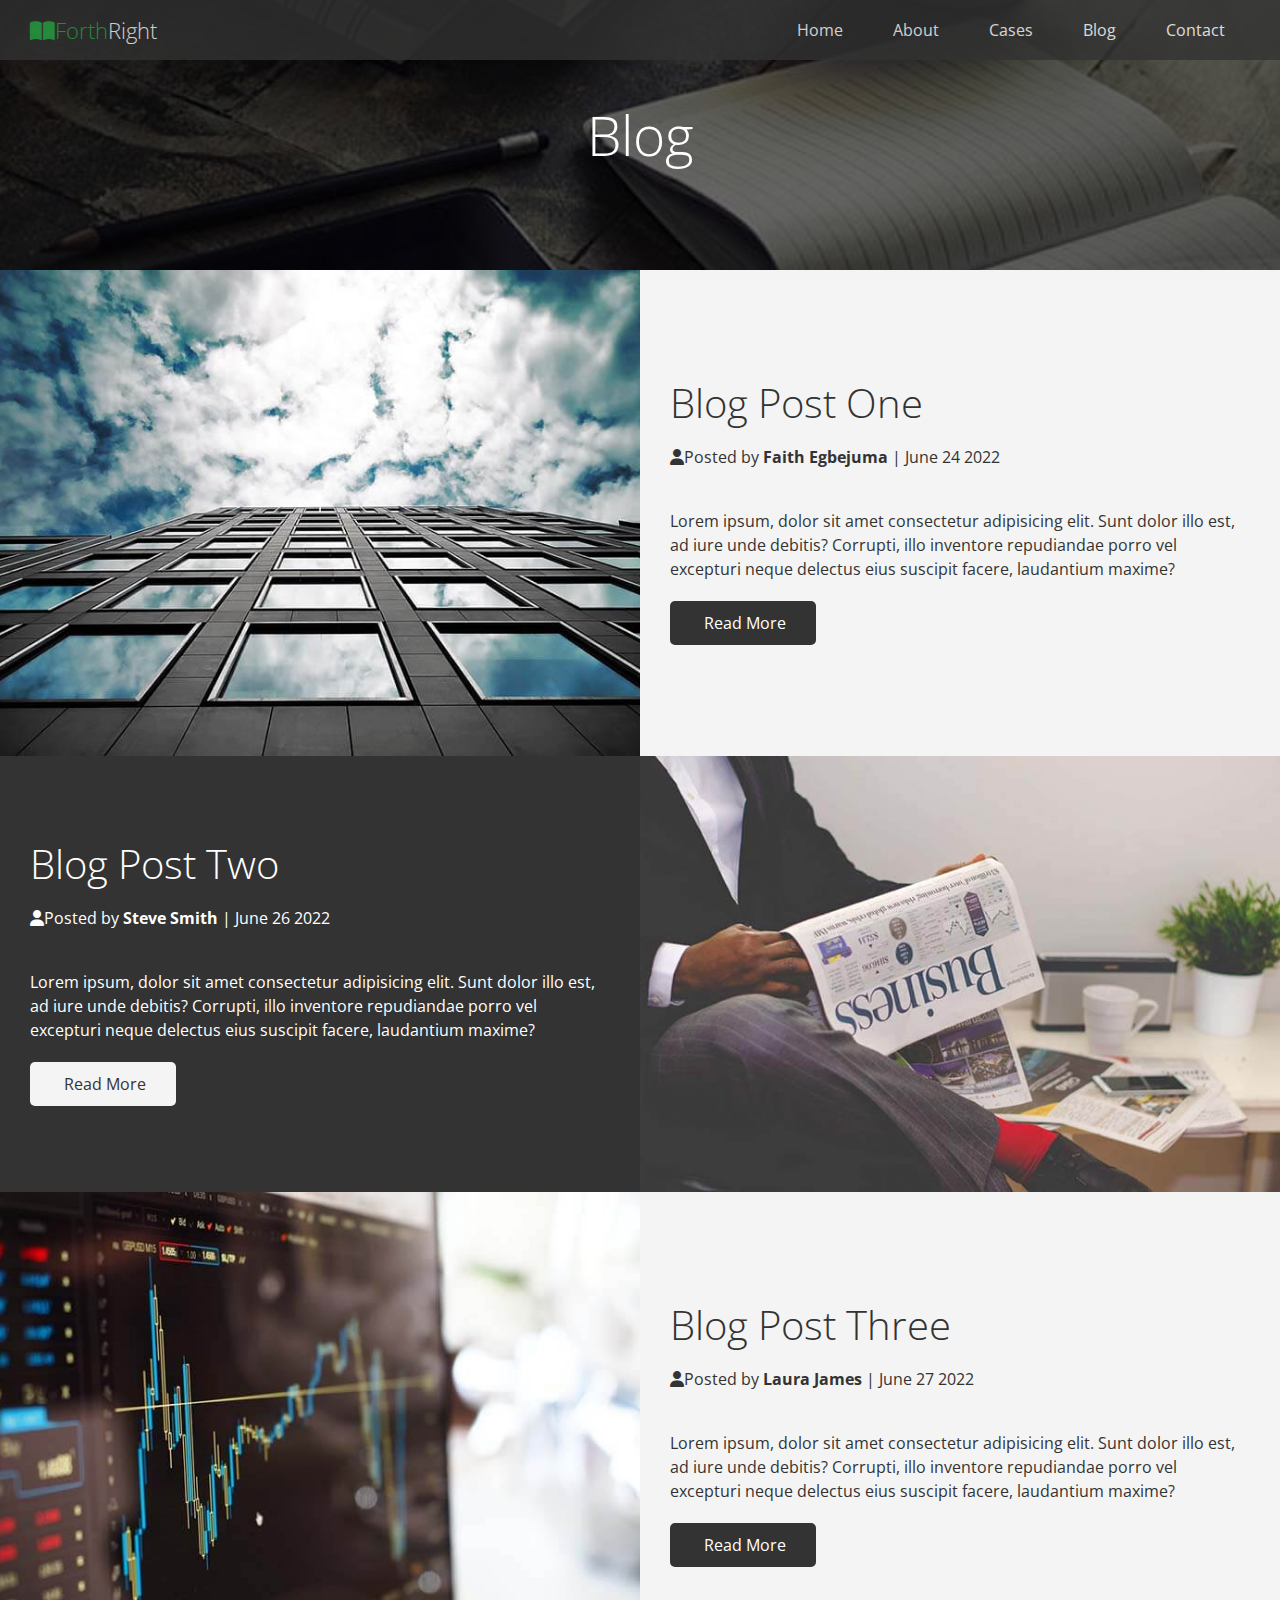
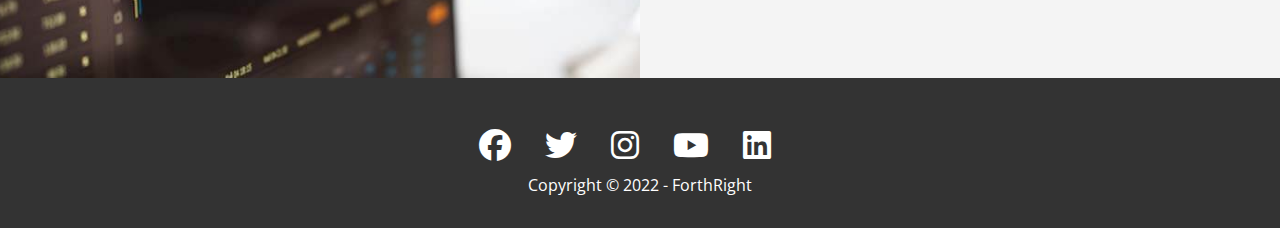
==== blog.html @ 6e65a6d8 "added other pages" ====
<!DOCTYPE html>
<html lang="en">
<head>
    <meta charset="UTF-8">
    <meta http-equiv="X-UA-Compatible" content="IE=edge">
    <meta name="viewport" content="width=device-width, initial-scale=1.0">
     <link rel="stylesheet" href="https://cdnjs.cloudflare.com/ajax/libs/font-awesome/6.1.1/css/all.min.css">
    
    <link rel="stylesheet" href="./styles/utilities.css">
    <link rel="stylesheet" href="./styles/styles.css">
    <title>Read Our Blog</title>
</head>
<body id="home">
    <header class="hero blog">
        <div id="navbar" class="navbar">
            <h1 class="logo">
             <span class="text-primary"><i class="fas fa-book-open"></i>Forth</span>Right
            </h1> 
            <nav class="normal-nav">
                <ul>
                    <li><a href="index.html">Home</a></li>
                    <li><a href="index.html#about">About</a></li>
                    <li><a href="index.html#cases">Cases</a></li>
                    <li><a href="index.html#blog">Blog</a></li>
                    <li><a href="index.html#contact">Contact</a></li>
                </ul>
            </nav>
            <div class="mobile-container">
                <div class="topnav hamburger">
                    <a href="#home" id="active" class="active"> <span class="text-primary"><i class="fas fa-book-open"></i>Forth</span>Right</a> 
                    <!-- Navigation links (hidden by default) -->
                    <div id="myLinks">
                        <a href="index.html">Home</a>
                        <a href="index.html#about">About</a>
                        <a href="index.html#cases">Cases</a>
                        <a href="index.html#blog">Blog</a>
                        <a href="index.html#contact">Contact</a>
                    </div>
                    <!-- "Hamburger menu" / "Bar icon" to toggle the navigation links -->
                    <a href="javascript:void(0);" class="icon" onclick="myFunction()">
                        <i class="fa fa-bars"></i>
                    </a>
                </div>
            </div>
            
        </div>

        <div class="content">
            <h1>Blog</h1>
        </div>
       
    </header>
     <main>
        <article class="flex-columns">
            <div class="row">
                <div class="column">
                    <div class="column-1">
                        <img src="./images/blog/blog1.jpg" alt="image of people">
                    </div>
                </div>
                <div class="column">
                    <div class="column-2 bg-light">
                        <h2>Blog Post One</h2>
                        <p class="meta">
                            <i class="fas fa-user"></i>Posted by <strong>Faith Egbejuma</strong> | June 24 2022
                        </p>
                        <p>Lorem ipsum, dolor sit amet consectetur adipisicing elit. Sunt dolor illo est, ad iure unde debitis? Corrupti, illo inventore repudiandae porro vel excepturi neque delectus eius suscipit facere, laudantium maxime?</p>
                        <a href="post.html" class="btn btn-dark">
                            <i class="fas fa-chevron"></i>
                            Read More
                        </a>
                    </div>
                </div>
            </div>
        </article>

         <article class="flex-columns flex-reverse">
            <div class="row">
                <div class="column">
                    <div class="column-1">
                        <img src="./images/blog/blog2.jpg" alt="image of people">
                    </div>
                </div>
                <div class="column">
                    <div class="column-2 bg-dark ">
                        <h2>Blog Post Two</h2>
                        <p class="meta">
                            <i class="fas fa-user"></i>Posted by <strong>Steve Smith</strong> | June 26 2022
                        </p>
                        <p>Lorem ipsum, dolor sit amet consectetur adipisicing elit. Sunt dolor illo est, ad iure unde debitis? Corrupti, illo inventore repudiandae porro vel excepturi neque delectus eius suscipit facere, laudantium maxime?</p>
                        <a href="post.html" class="btn btn-light">
                            <i class="fas fa-chevron"></i>
                            Read More
                        </a>
                    </div>
                </div>
            </div>
        </article>

         <article class="flex-columns">
            <div class="row">
                <div class="column">
                    <div class="column-1">
                        <img src="./images/blog/blog3.jpg" alt="image of people">
                    </div>
                </div>
                <div class="column">
                    <div class="column-2 bg-light">
                        <h2>Blog Post Three</h2>
                        <p class="meta">
                            <i class="fas fa-user"></i>Posted by <strong>Laura James</strong> | June 27 2022
                        </p>
                        <p>Lorem ipsum, dolor sit amet consectetur adipisicing elit. Sunt dolor illo est, ad iure unde debitis? Corrupti, illo inventore repudiandae porro vel excepturi neque delectus eius suscipit facere, laudantium maxime?</p>
                        <a href="post.html" class="btn btn-dark">
                            <i class="fas fa-chevron"></i>
                            Read More
                        </a>
                    </div>
                </div>
            </div>
        </article>
        </main>

    <footer class="footer bg-dark">
        <div class="social">
            <a href="#"><i class="fab fa-facebook fa-2x"></i></a>
            <a href="#"><i class="fab fa-twitter fa-2x"></i></a>
            <a href="#"><i class="fab fa-instagram fa-2x"></i></a>
            <a href="#"><i class="fab fa-youtube fa-2x"></i></a>
            <a href="#"><i class="fab fa-linkedin fa-2x"></i></a>
        </div>
        <p> Copyright &copy; 2022 - ForthRight</p>
    </footer>

    <Script > 
      /* Toggle between showing and hiding the navigation menu links when the user clicks on the hamburger menu / bar icon */
        function myFunction() {
        var x = document.getElementById("myLinks");
        if (x.style.display === "block") {
            x.style.display = "none";
        } else {
            x.style.display = "block";
        }
        }
    </Script>
</body>
</html>
---- styles/utilities.css ----
/* VARIABLES */
:root {
  --primary-color: #28a745;
  --secondary-color: #0284d0;
  --dark-color: #333;
  --light-color: #f4f4f4;
}

/* TEXT-COLORS */
.text-primary{
    color: var(--primary-color);
}

.btn-primary, .bg-primary{
   background: var(--primary-color);
   color: #fff;
}

.btn-secondary, .bg-secondary{
    background: var(--secondary-color);
    color: #fff;
}

.btn-dark, .bg-dark{
    background: var(--dark-color);
    color: #fff;
}
.btn-light, .bg-light{
    background: var(--light-color);
    color: var(--dark-color);
}

/* BUTTON */
.btn{
    cursor: pointer;
    display: inline-block;
    padding: 10px 30px;
    color: #fff;
    background-color: #28a745;
    border: none;
    border-radius: 5px;
}

.btn:hover{
    opacity: 0.9;
}

.btn-primary{
    background: var(--primary-color);
    color: #fff;
}

.btn-dark{
    background: var(--dark-color);
    color: #fff;
}

.btn-light{
    background: var(--light-color);
    color: #333;
}

.btn-outline{
    background: transparent;
    border: 1px solid #fff;
}

.hero::before{
    content: "";
    position: absolute;
    top: 0;
    left: 0;
    width: 100%;
    height: 100%;
    background: rgba(0, 0, 0, 0.6);
}

.hero *{
    z-index: 2;
}



#navbar{
    z-index: 3;
}

/* FLEX-ITEMS */
.flex-items{
    display: flex;
    align-items: center;
    justify-content: center;
    text-align: center;
    height: 100%;
}

.flex-items > div{
    padding: 20px;
}

/* FLEX COLUMN */
.flex-columns.flex-reverse .row{
    flex-direction: row-reverse;
}

.flex-columns .row{
    display: flex;
    flex-wrap: wrap;
    width: 100%;
}

.flex-columns .column{
    display: flex;
    flex-direction: column;
    flex-basis: 100%;
    flex: 1;
}

.flex-columns .column .column-1,
.flex-columns .column .column-2{
    height: 100%;
}

.flex-columns img{
    width: 100%;
    height: 100%;
    object-fit: cover;
}

.flex-columns .column-2{
    display: flex;
    flex-direction: column;
    align-items: flex-start;
    justify-content: center;
    padding: 30px;
}

.flex-columns h2{
    font-size: 40px;
    font-weight: 100;
}

.flex-columns h4{
    margin-bottom: 10px;
}

.flex-columns p{
    margin: 20px 0;
}

/* SECTION HEADER */
.section-header{
      display: flex;
    flex-direction: column;
    align-items: center;
    justify-content: center;
    text-align: center;
    padding: 30px;
}

.section-header h2{
    font-size: 40px;
    margin: 20px 0;
}

.section-padding{
    padding: 20px 20px 40px;
}

/* FLEX-GRID */
.flex-grid .row{
    display: flex;
    flex-wrap: wrap;
    padding: 0 4px;
}

.flex-grid .column{
    flex: 25%;
    max-width: 25%;
    padding: 0 4px;
}
---- styles/styles.css ----
@import url('https://fonts.googleapis.com/css2?family=Open+Sans:wght@300;400&family=Roboto+Flex:opsz,wght@8..144,300&display=swap');

*{
    padding: 0;
    margin: 0;
    box-sizing: border-box;
}

body{
    font-family: "Open Sans", sans-serif;
    background: #fff;
    color: #333;
    line-height: 1.5;
}

ul{
    list-style: none;
}

a{
    text-decoration: none;
    color: #333;
}

h1,h2{
    line-height: 1.1;
    font-weight: 300;
}

p{
    margin: 10px 0;
}

img{
    width: 100%;
}

/* NAVBAR */
.navbar{
    display: flex;
    align-items: center;
    justify-content: space-between;
    background-color: #333;
    color: #fff;
    opacity: 0.8;
    width: 100%;
    height: 17px;
    position: fixed;
    top: 0;
    padding:30px;
}

.navbar ul{
    display: flex; 
}

.navbar a{
    padding: 10px 20px;
    margin: 0 5px;
    color: #fff;
    font-size: 16px;
}

.navbar a:hover{
    border-bottom: 2px solid #28a745;
}

.logo{
    font-weight: 300;
    font-size: 22px;
}


.navbar .logo .navbar{
    font-weight: 400;
}

/* RESPONSIVE MENU */
/* Style the navigation menu */
.hamburger{
    display: none;
}

.topnav {
  overflow: hidden;
  background-color: #333;
  position: relative;
  width: 100%;
}

/* Hide the links inside the navigation menu (except for logo/home) */
.topnav #myLinks {
  display: none;
}

/* Style navigation menu links */
.mobile-container{
  max-width: 100%;
  display: none;
  margin: auto;
  background-color: #555;
  height: 100%;
  width: 100%;
  color: white;
  border-radius: 10px;
  position: absolute;
  top: 0;
  right: 0;
}
.topnav a {
  color: white;
  border-bottom: 2px solid #28a745;
  padding: 14px 16px;
  text-decoration: none;
  font-size: 17px;
  display: block;
}

.topnav a:last-child{
    border-bottom: none;
}

/* Style the hamburger menu */
.topnav a.icon {
  background: black;
  display: block;
  position: absolute;
  right: 0;
  top: 0;
}

/* Add a grey background color on mouse-over */
.topnav a:hover {
  background-color: #ddd;
  color: black;
}

/* Style the active link (or home/logo) */
.active {
  background: rgba(0, 0, 0, 0.6);
  color: white;
}


/* HEADER */
.hero{
    background: url(../images/home/showcase.jpg) no-repeat center center/cover;
    height: 100vh;
    position: relative;
    color: #fff;
}

.hero .content{
    display: flex;
    flex-direction: column;
    align-items: center;
    justify-content: center;
    text-align: center;
    height: 100%;
    padding: 0 20px;
}

.hero .content h1{
    font-size: 55px;
}

.hero .content p{
    font-size: 23px;
    max-width: 600px;
    margin: 20px 0 30px;
}

/* ICONS */
.icons{
    padding: 30px;
}

.icons h3{
    font-weight: bold;
    margin-bottom: 15px;
}

.icons i {
    background-color: var(--primary-color);
    padding: 1rem;
    color: #fff;
    border-radius: 50%;
    margin-bottom: 15px;
}

.cases img:hover{
    opacity: 0.7;
}

.team img{
    border-radius: 50%;
}


/* Callback Form */
.callback-form{
    width: 100%;
    padding: 20px 0;
}

.callback-form label{
    display: block;
    margin-bottom: 5px;
}

.callback-form .form-contol{
    margin-bottom: 15px;
}

.callback-form input{
    width: 100%;
    padding: 4px;
    height: 40px;
    border: 1px solid #f5f5f5;
}

.callback-form input:focus{
    outline-color: var(--primary-color);
}

.callback-form .btn{
    margin-top: 20px;
    padding: 12px 0;
}

/* FOOTER */
.footer{
    display: flex;
    flex-direction: column;
    align-items: center;
    justify-content: center;
    align-items: center;
    padding-top: 30px;
    height: 150px;
}

.footer a{
    color: #fff;
}

.footer a:hover{
    color: var(--primary-color);
}
.footer .social > *{
    margin-right: 30px;
}

/* STYLES FOR BLOG PAGE */
.hero.blog{
    background: url(../images/home/blog.jpg) no-repeat center center/cover;
    height: 30vh;
}

.post{
    padding: 50px 30px;
}

.post h2{
    font-size: 40px;
    margin-bottom: 20px;
    padding-bottom: 10px;
    border-bottom: 1px solid #ccc;
}

.post .meta{
    margin-bottom: 30px;
}

.post img{
    width: 300px;
    border-radius: 50%;
    display: block;
    margin: 0 auto 30px;
}


/* Media Queries */
@media screen and (max-width:768px) {
 .hamburger{
     display: block;
 }

.topnav a{
    font-size: 14px;
}
 
 .mobile-container{
     display: block;
 }

 .cases img:hover{
    opacity: 0.7;
}

 .normal-nav{
     display: none;
 }

 .hero .content h1{
    font-size: 40px;
}

.hero .content p{
    font-size: 15.5px;
    max-width: 600px;
    margin: 20px 0 30px;
}

 .logo{
     display: none;
 }

 .flex-items{
     flex-direction: column;
 }

 .flex-columns .column{
     flex: 100%;
     max-width: 100%;
 }

 .flex-grid .column{
     flex: 50%;
     max-width: 50%;
 }

 .team img{
     width: 70%;
 }
}


@media screen and (max-width:480px){
.flex-columns .column,  .flex-grid .column{
     flex: 100%;
     max-width: 100%;
 }

 .cases img:hover{
    opacity: 0.7;
}

  .hero .content h1{
    font-size: 30px;
}

.hero .content p{
    font-size: 13px;
    max-width: 600px;
    margin: 20px 0 30px;
}

.footer{
    height: 120px;
}

.footer .social a{
    font-size: 12px;
    padding: 0;
}

.footer .social p{
    font-size: 8px;
}

}
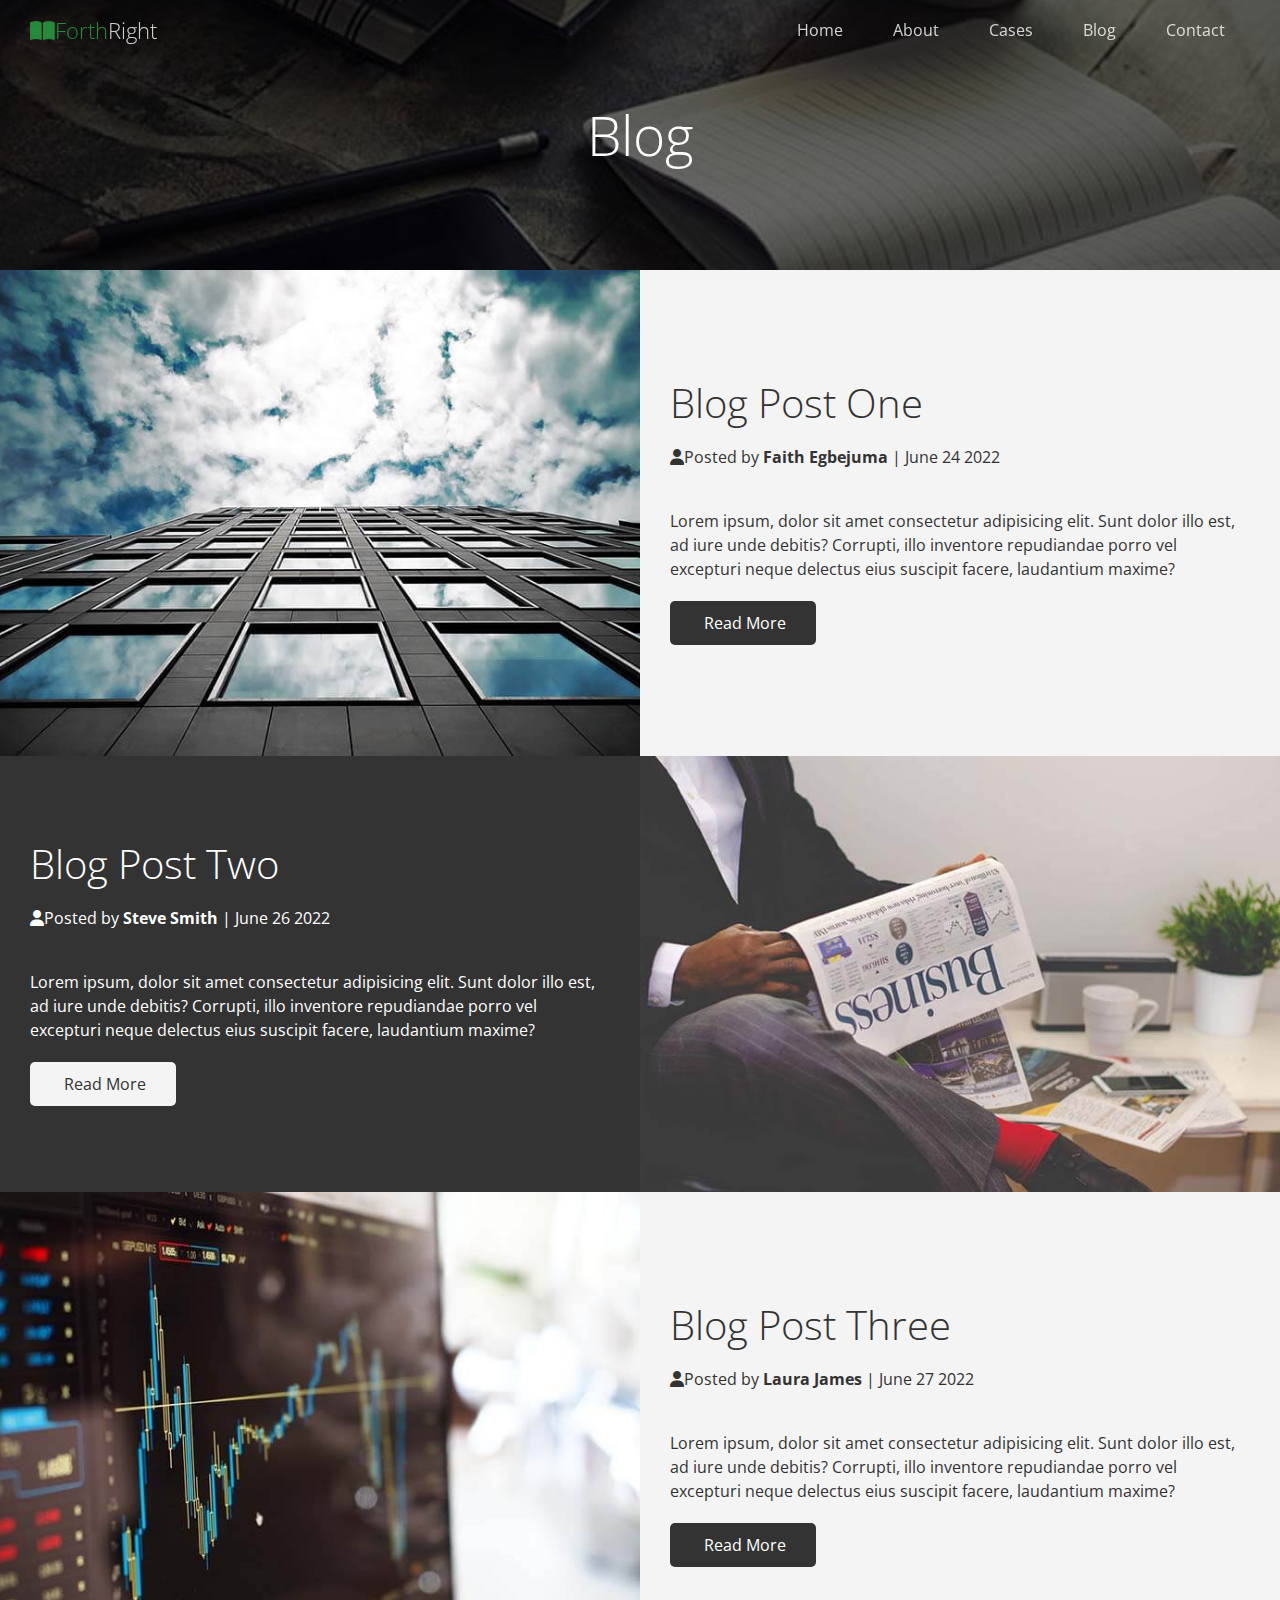
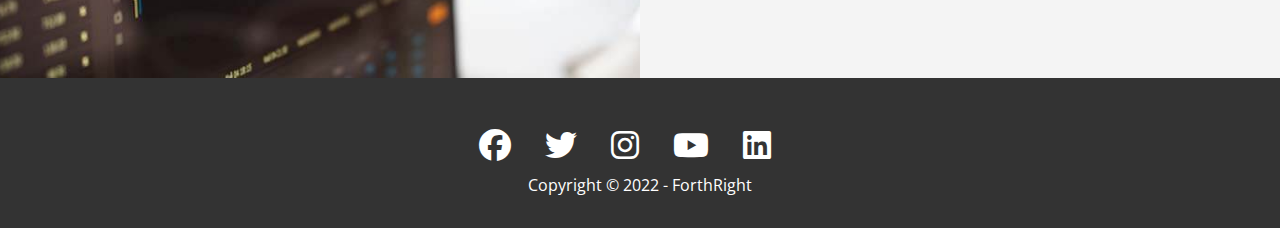
==== commit 1607910a: "completed website" ====
--- a/blog.html
+++ b/blog.html
@@ -12,7 +12,7 @@
 </head>
 <body id="home">
     <header class="hero blog">
-        <div id="navbar" class="navbar">
+        <div id="navbar" class="navbar top">
             <h1 class="logo">
              <span class="text-primary"><i class="fas fa-book-open"></i>Forth</span>Right
             </h1> 
@@ -65,7 +65,7 @@
                             <i class="fas fa-user"></i>Posted by <strong>Faith Egbejuma</strong> | June 24 2022
                         </p>
                         <p>Lorem ipsum, dolor sit amet consectetur adipisicing elit. Sunt dolor illo est, ad iure unde debitis? Corrupti, illo inventore repudiandae porro vel excepturi neque delectus eius suscipit facere, laudantium maxime?</p>
-                        <a href="post.html" class="btn btn-dark">
+                        <a href="./post.html" class="btn btn-dark">
                             <i class="fas fa-chevron"></i>
                             Read More
                         </a>
@@ -88,7 +88,7 @@
                             <i class="fas fa-user"></i>Posted by <strong>Steve Smith</strong> | June 26 2022
                         </p>
                         <p>Lorem ipsum, dolor sit amet consectetur adipisicing elit. Sunt dolor illo est, ad iure unde debitis? Corrupti, illo inventore repudiandae porro vel excepturi neque delectus eius suscipit facere, laudantium maxime?</p>
-                        <a href="post.html" class="btn btn-light">
+                        <a href="./post.html" class="btn btn-light">
                             <i class="fas fa-chevron"></i>
                             Read More
                         </a>
@@ -111,7 +111,7 @@
                             <i class="fas fa-user"></i>Posted by <strong>Laura James</strong> | June 27 2022
                         </p>
                         <p>Lorem ipsum, dolor sit amet consectetur adipisicing elit. Sunt dolor illo est, ad iure unde debitis? Corrupti, illo inventore repudiandae porro vel excepturi neque delectus eius suscipit facere, laudantium maxime?</p>
-                        <a href="post.html" class="btn btn-dark">
+                        <a href="./post.html" class="btn btn-dark">
                             <i class="fas fa-chevron"></i>
                             Read More
                         </a>
@@ -133,6 +133,23 @@
     </footer>
 
     <Script > 
+      window.onscroll = () => {
+        //    window.pageYOffset > 100 ? navbar.classList.remove("top") : navbar.classList.add("top")
+            if(window.pageYOffset > 100){
+                navbar.classList.remove("top")
+                if(!scrolled){
+                    navbar.style.transform = "translateY(-70px)"
+                }
+                setTimeout(()=> {
+                      navbar.style.transform = "translateY(0)"
+                      scrolled = true
+                }, 200)
+            } else{
+                 navbar.classList.add("top")
+                 scrolled = false
+            }
+        }
+        
       /* Toggle between showing and hiding the navigation menu links when the user clicks on the hamburger menu / bar icon */
         function myFunction() {
         var x = document.getElementById("myLinks");
--- a/styles/styles.css
+++ b/styles/styles.css
@@ -48,6 +48,11 @@
     position: fixed;
     top: 0;
     padding:30px;
+    transition: 0.5s;
+}
+
+.navbar.top{
+    background: transparent;
 }
 
 .navbar ul{
